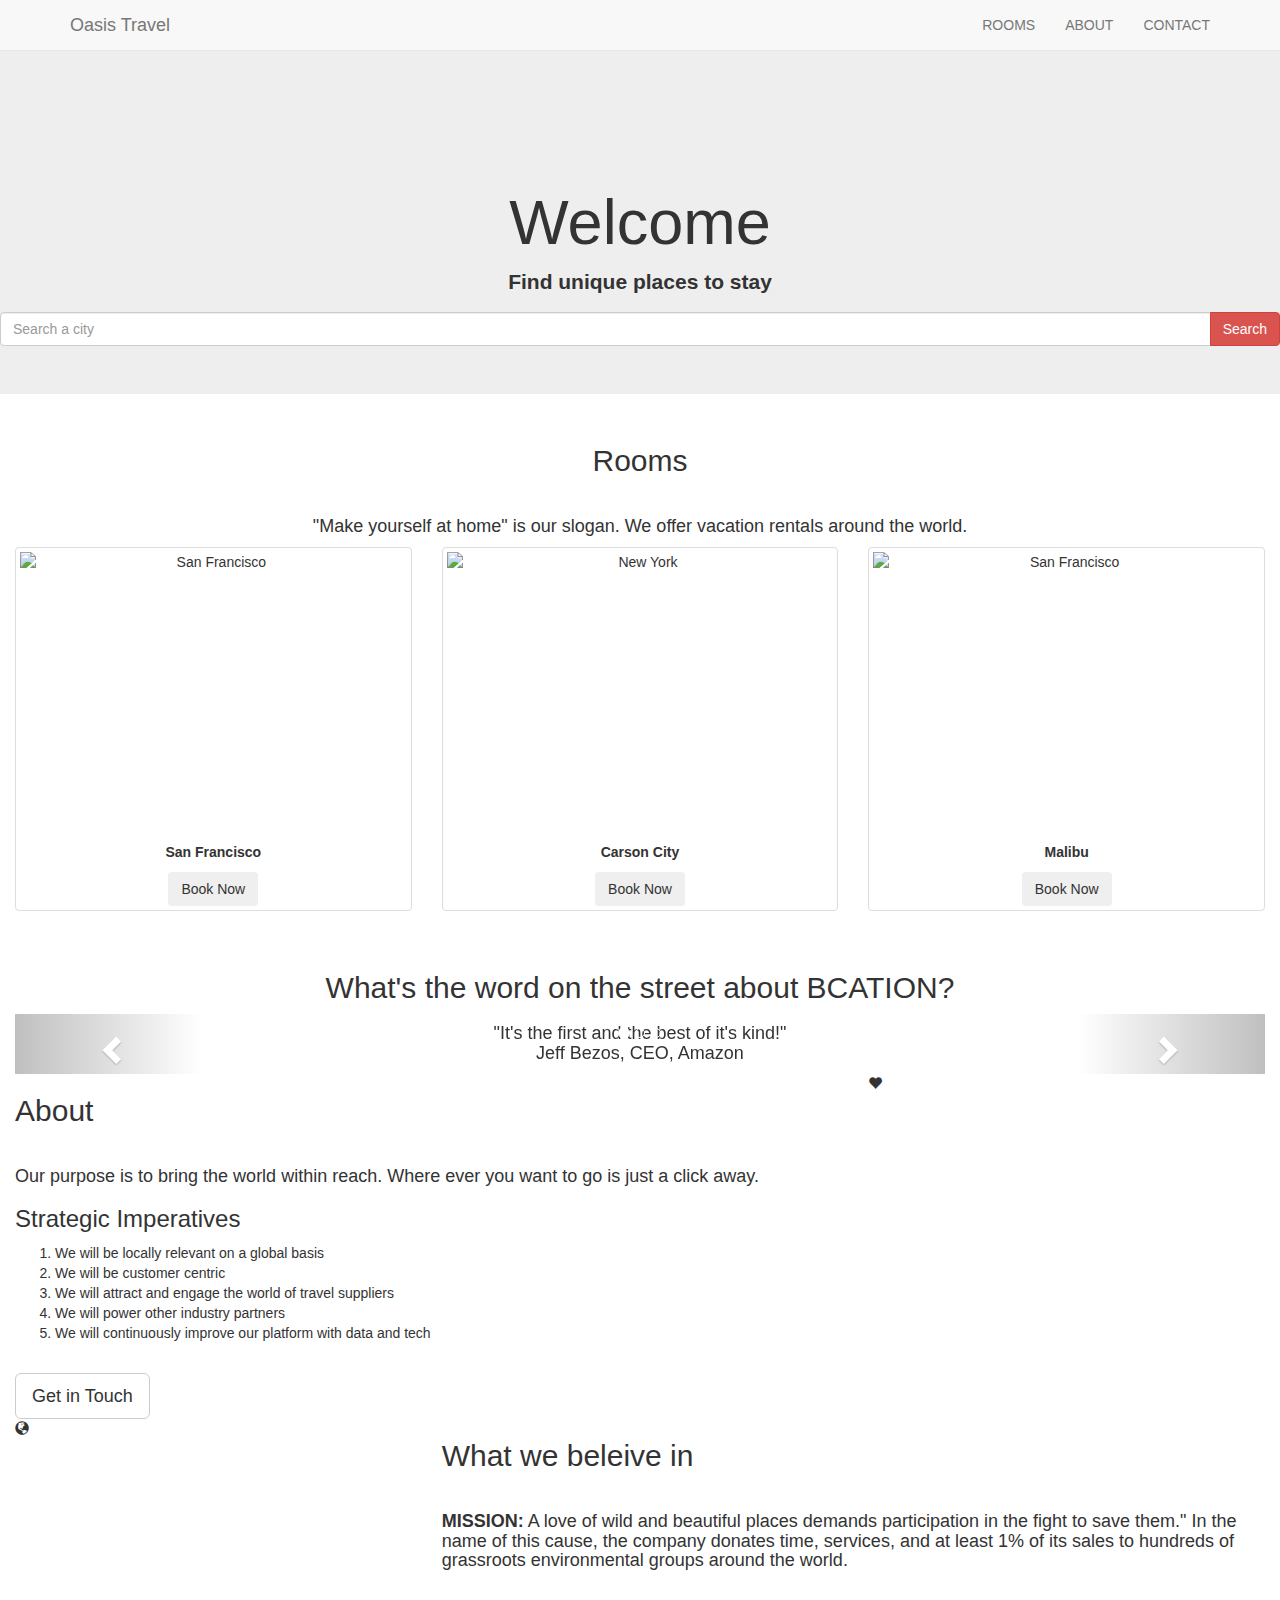
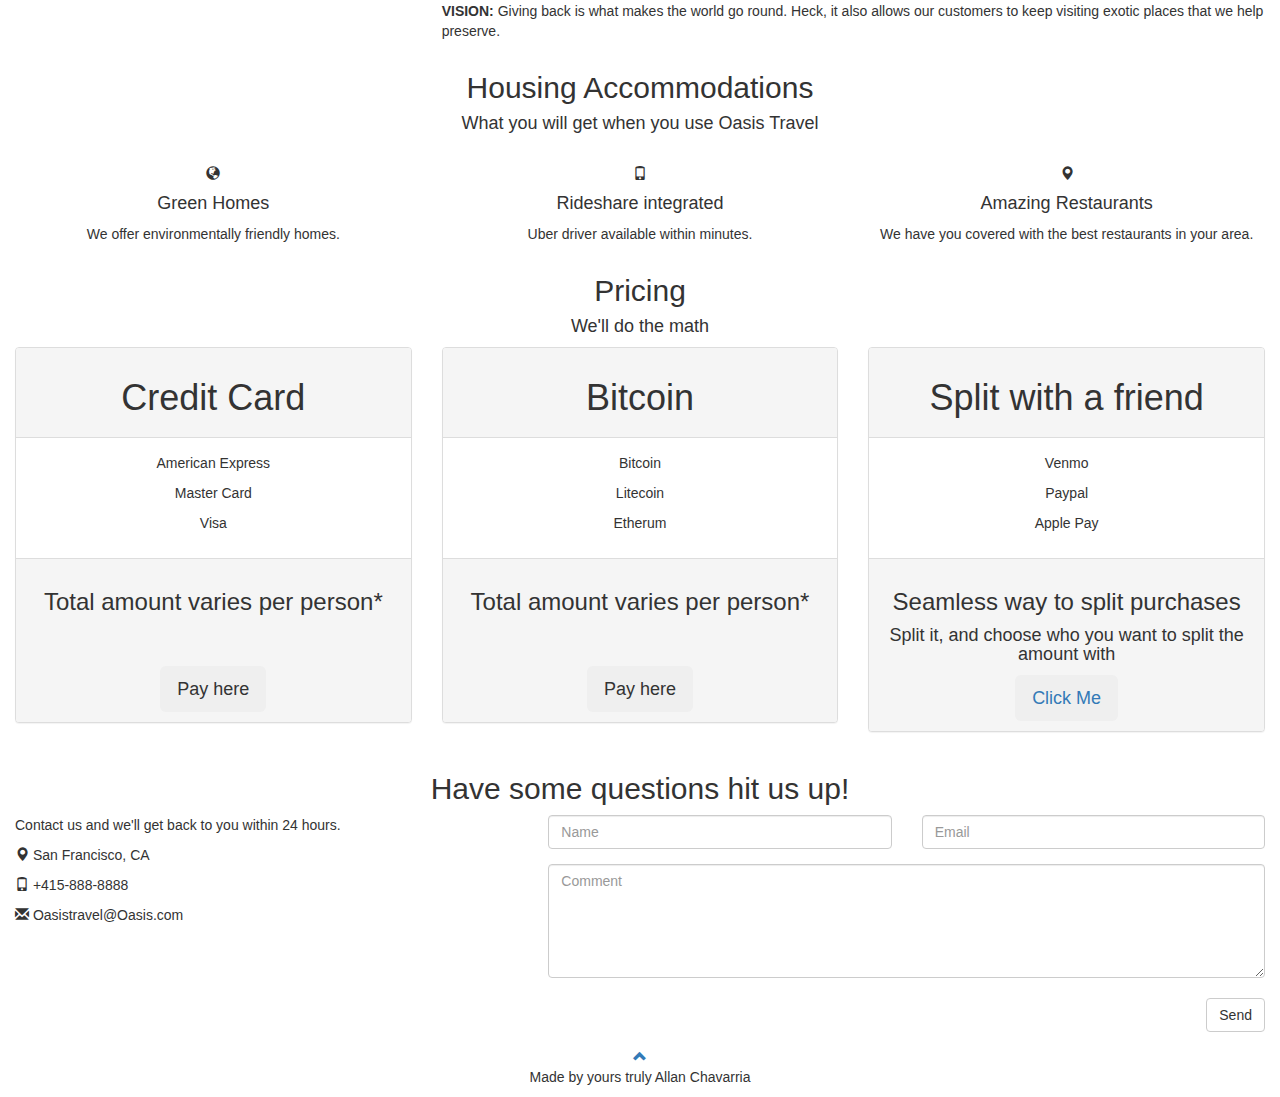
==== Air_bnb_project3/index.html @ ad5bce9e "initial commit" ====
<!DOCTYPE html>
<html lang="en">

<head>
    <!-- Theme Made By www.w3schools.com -->
    <title>Vacation Time!</title>
    <meta charset="utf-8">
    <meta name="viewport" content="width=device-width, initial-scale=1">
    <!---CSS_-->
    <link rel="stylesheet" href="https://maxcdn.bootstrapcdn.com/bootstrap/3.4.0/css/bootstrap.min.css">
    <link href="https://fonts.googleapis.com/css?family=Montserrat" rel="stylesheet" type="text/css">
    <link href="https://fonts.googleapis.com/css?family=Lato" rel="stylesheet" type="text/css">
    <link rel="stylesheet" type="text/css" href="/Users/allanchavarria/Desktop/Code/Air_bnb_project3/assets/style.css">
    <!---JS-->
    <script src="https://ajax.googleapis.com/ajax/libs/jquery/3.4.1/jquery.min.js"></script>
    <script src="https://maxcdn.bootstrapcdn.com/bootstrap/3.4.0/js/bootstrap.min.js"></script>
    <script src="/Users/allanchavarria/Desktop/Code/Air_bnb_project3/assets/index.js"></script>

    <style>
    </style>
</head>

<body id="myPage" data-spy="scroll" data-target=".navbar" data-offset="60">


    <!----Navigation Bar-->
    <nav class="navbar navbar-default navbar-fixed-top">
        <div class="container">
            <div class="navbar-header">
                <button type="button" class="navbar-toggle" data-toggle="collapse" data-target="#myNavbar">
                    <span class="icon-bar"></span>
                    <span class="icon-bar"></span>
                    <span class="icon-bar"></span>
                </button>
                <a class="navbar-brand" href="#myPage">Oasis Travel</a>
            </div>
            <div class="collapse navbar-collapse" id="myNavbar">
                <ul class="nav navbar-nav navbar-right">
                    <li><a href="#about">ROOMS</a></li>
                    <li><a href="#services">ABOUT</a></li>
                    <li><a href="#portfolio">CONTACT</a></li>
                </ul>
            </div>
        </div>
    </nav>

    <!---Text in the middle of Positano picture-->
    <div class="jumbotron text-center" id="positano">
        <br><br><br><br><br><br>
        <h1 class="specialize">Welcome</h1>
        <p class="specialize"><bold><strong>Find unique places to stay</strong></bold></p>
        <section>
        <form>
            <div class="input-group">
                <input type="email" class="form-control" size="1" placeholder="Search a city" required>
                <div class="input-group-btn">
                    <button type="button" class="btn btn-danger">Search</button>
                </div>
            </div>
        </form>
    </section>
    </div>

    <!-- Rooms Section -->
    <div id="portfolio" class="container-fluid text-center bg-grey">
        <h2>Rooms</h2><br>
        <h4>"Make yourself at home" is our slogan. We offer vacation rentals around the world.</h4>
        <div class="row text-center slideanim">
            <div class="col-sm-4">
                <div class="thumbnail">
                    <img src="/Users/allanchavarria/Desktop/Code/Air_bnb_project3/pictures/sfview1.jpg" alt="San Francisco" width="400" height="300">
                    <p><strong>San Francisco</strong></p>
                    <button class="btn" data-toggle="modal" data-target="#myModal">Book Now</button>
                </div>
            </div>
            <div class="col-sm-4">
                <div class="thumbnail">
                    <img src="/Users/allanchavarria/Desktop/Code/Air_bnb_project3/pictures/sfview2.jpg" alt="New York" width="400" height="300">
                    <p><strong>Carson City</strong></p>
                    <button class="btn" data-toggle="modal" data-target="#myModal">Book Now</button>
                </div>
            </div>
            <div class="col-sm-4">
                <div class="thumbnail">
                    <img src="/Users/allanchavarria/Desktop/Code/Air_bnb_project3/pictures/malibu.jpg" alt="San Francisco" width="400" height="300">
                    <p><strong>Malibu</strong></p>
                    <button class="btn" data-toggle="modal" data-target="#myModal">Book Now</button>
                </div>
            </div>
        </div><br>

        <!---carousel under rooms section-->
        <h2>What's the word on the street about BCATION?</h2>
        <div id="myCarousel" class="carousel slide text-center" data-ride="carousel">
            <!-- Indicators -->
            <ol class="carousel-indicators">
                <li data-target="#myCarousel" data-slide-to="0" class="active"></li>
                <li data-target="#myCarousel" data-slide-to="1"></li>
                <li data-target="#myCarousel" data-slide-to="2"></li>
            </ol>

            <!-- Wrapper for slides -->
            <div class="carousel-inner" role="listbox">
                <div class="item active">
                    <h4>"It's the first and the best of it's kind!"<br><span>Jeff Bezos, CEO, Amazon</span></h4>
                </div>
                <div class="item">
                    <h4>"Everything about this service is perfect"<br><span>Stephen Curry, Golden State Warriors</span></h4>
                </div>
                <div class="item">
                    <h4>"If you haven't tried this service, you are missing out!"<br><span>Marc Cuban</span></h4>
                </div>
            </div>

            <!-- Left and right controls -->
            <a class="left carousel-control" href="#myCarousel" role="button" data-slide="prev">
                <span class="glyphicon glyphicon-chevron-left" aria-hidden="true"></span>
                <span class="sr-only">Previous</span>
            </a>
            <a class="right carousel-control" href="#myCarousel" role="button" data-slide="next">
                <span class="glyphicon glyphicon-chevron-right" aria-hidden="true"></span>
                <span class="sr-only">Next</span>
            </a>
        </div>
    </div>

    <!--About Section-->
    <div id="about" class="container-fluid">
        <div class="row">
            <div class="col-sm-8">
                <h2>About</h2><br>
                <h4>Our purpose is to bring the world within reach. Where ever you want to go is just a click away.</h4>
                <h3>Strategic Imperatives</h3>
                <ol>
                    <li>We will be locally relevant on a global basis
                    </li>
                    <li>We will be customer centric
                    </li>
                    <li>We will attract and engage the world of travel suppliers
                    </li>
                    <li>We will power other industry partners
                    </li>
                    <li>We will continuously improve our platform with data and tech
                    </li>
                </ol>
                <br><button class="btn btn-default btn-lg">Get in Touch</button>
            </div>
            <div class="col-sm-4">
                <span class="glyphicon glyphicon-heart logo"></span>
            </div>
        </div>
    </div>


    <!---What we believe in Section-->
    <div class="container-fluid bg-grey">
        <div class="row">
            <div class="col-sm-4">
                <span class="glyphicon glyphicon-globe logo slideanim" id="globe"></span>
            </div>
            <div class="col-sm-8">
                <h2>What we beleive in</h2><br>
                <h4><strong>MISSION:</strong> A love of wild and beautiful places demands participation in the fight to save them." In the name of this cause, the company donates time, services, and at least 1% of its sales to hundreds of grassroots environmental groups around the world.</h4><br>
                <p><strong>VISION:</strong> Giving back is what makes the world go round. Heck, it also allows our customers to keep visiting exotic places that we help preserve.</p>
            </div>
        </div>
    </div>

    <!-- Housing accomindations -->
    <div id="services" class="container-fluid text-center">
        <h2>Housing Accommodations</h2>
        <h4>What you will get when you use Oasis Travel</h4>
        <br>
        <div class="row slideanim">
            <div class="col-sm-4">
                <span class="glyphicon glyphicon-globe logo-small"></span>
                <h4>Green Homes</h4>
                <p>We offer environmentally friendly homes.</p>
            </div>
            <div class="col-sm-4">
                <span class="glyphicon glyphicon-phone logo-small"></span>
                <h4>Rideshare integrated</h4>
                <p>Uber driver available within minutes.</p>
            </div>
            <div class="col-sm-4">
                <span class="glyphicon glyphicon-map-marker logo-small"></span>
                <h4>Amazing Restaurants</h4>
                <p>We have you covered with the best restaurants in your area.</p>
            </div>
        </div>
    </div>

    

    <!-- Pricing Section -->
    <div id="pricing" class="container-fluid">
        <div class="text-center">
            <h2>Pricing</h2>
            <h4>We'll do the math</h4>
        </div>
        <div class="row slideanim">
            <div class="col-sm-4 col-xs-12">
                <div class="panel panel-default text-center">
                    <div class="panel-heading">
                        <h1>Credit Card</h1>
                    </div>
                    <div class="panel-body">
                        <p> American Express</p>
                        <p>Master Card</p>
                        <p>Visa</p>
                    </div>
                    <div class="panel-footer">
                        <h3>Total amount varies per person*</h3>
                        <br><br>
                        <button class="btn btn-lg">Pay here</button>
                    </div>
                </div>
            </div>
            <div class="col-sm-4 col-xs-12">
                <div class="panel panel-default text-center">
                    <div class="panel-heading">
                        <h1>Bitcoin</h1>
                    </div>
                    <div class="panel-body">
                        <p>Bitcoin</p>
                        <p>Litecoin</p>
                        <p>Etherum</p>
                    </div>
                    <div class="panel-footer">
                        <h3>Total amount varies per person*</h3>
                        <br><br>
                        <button class="btn btn-lg">Pay here</button>
                    </div>
                </div>
            </div>
            <div class="col-sm-4 col-xs-12">
                <div class="panel panel-default text-center">
                    <div class="panel-heading">
                        <h1>Split with a friend</h1>
                    </div>
                    <div class="panel-body">
                        <p>Venmo</p>
                        <p>Paypal</p>
                        <p>Apple Pay</p>
                    </div>
                    <div class="panel-footer">
                        <h3>Seamless way to split purchases</h3>
    
                        <h4>Split it, and choose who you want to split the amount with</h4>
                        <a id="clickhere" href='/Users/allanchavarria/Desktop/Code/Air_bnb_project3/pay.html'><button class="btn btn-lg" >Click Me</button></a>
                    </div>
                </div>
            </div>
        </div>
    </div>

    <!--Contact Section-->
    <div id="contact" class="container-fluid bg-grey">
        <h2 class="text-center">Have some questions hit us up!</h2>
        <div class="row">
            <div class="col-sm-5">
                <p>Contact us and we'll get back to you within 24 hours.</p>
                <p><span class="glyphicon glyphicon-map-marker"></span> San Francisco, CA</p>
                <p><span class="glyphicon glyphicon-phone"></span> +415-888-8888</p>
                <p><span class="glyphicon glyphicon-envelope"></span> Oasistravel@Oasis.com</p>
            </div>
            <div class="col-sm-7 slideanim">
                <div class="row">
                    <div class="col-sm-6 form-group">
                        <input class="form-control" id="name" name="name" placeholder="Name" type="text" required>
                    </div>
                    <div class="col-sm-6 form-group">
                        <input class="form-control" id="email" name="email" placeholder="Email" type="email" required>
                    </div>
                </div>
                <textarea class="form-control" id="comments" name="comments" placeholder="Comment" rows="5"></textarea><br>
                <div class="row">
                    <div class="col-sm-12 form-group">
                        <button class="btn btn-default pull-right" type="submit">Send</button>
                    </div>
                </div>
            </div>
        </div>
    </div>

    
    <footer class="container-fluid text-center">
        <a href="#myPage" title="To Top">
            <span class="glyphicon glyphicon-chevron-up"></span>
        </a>
        <p>Made by yours truly Allan Chavarria</p>
    </footer>





</body>

</html>
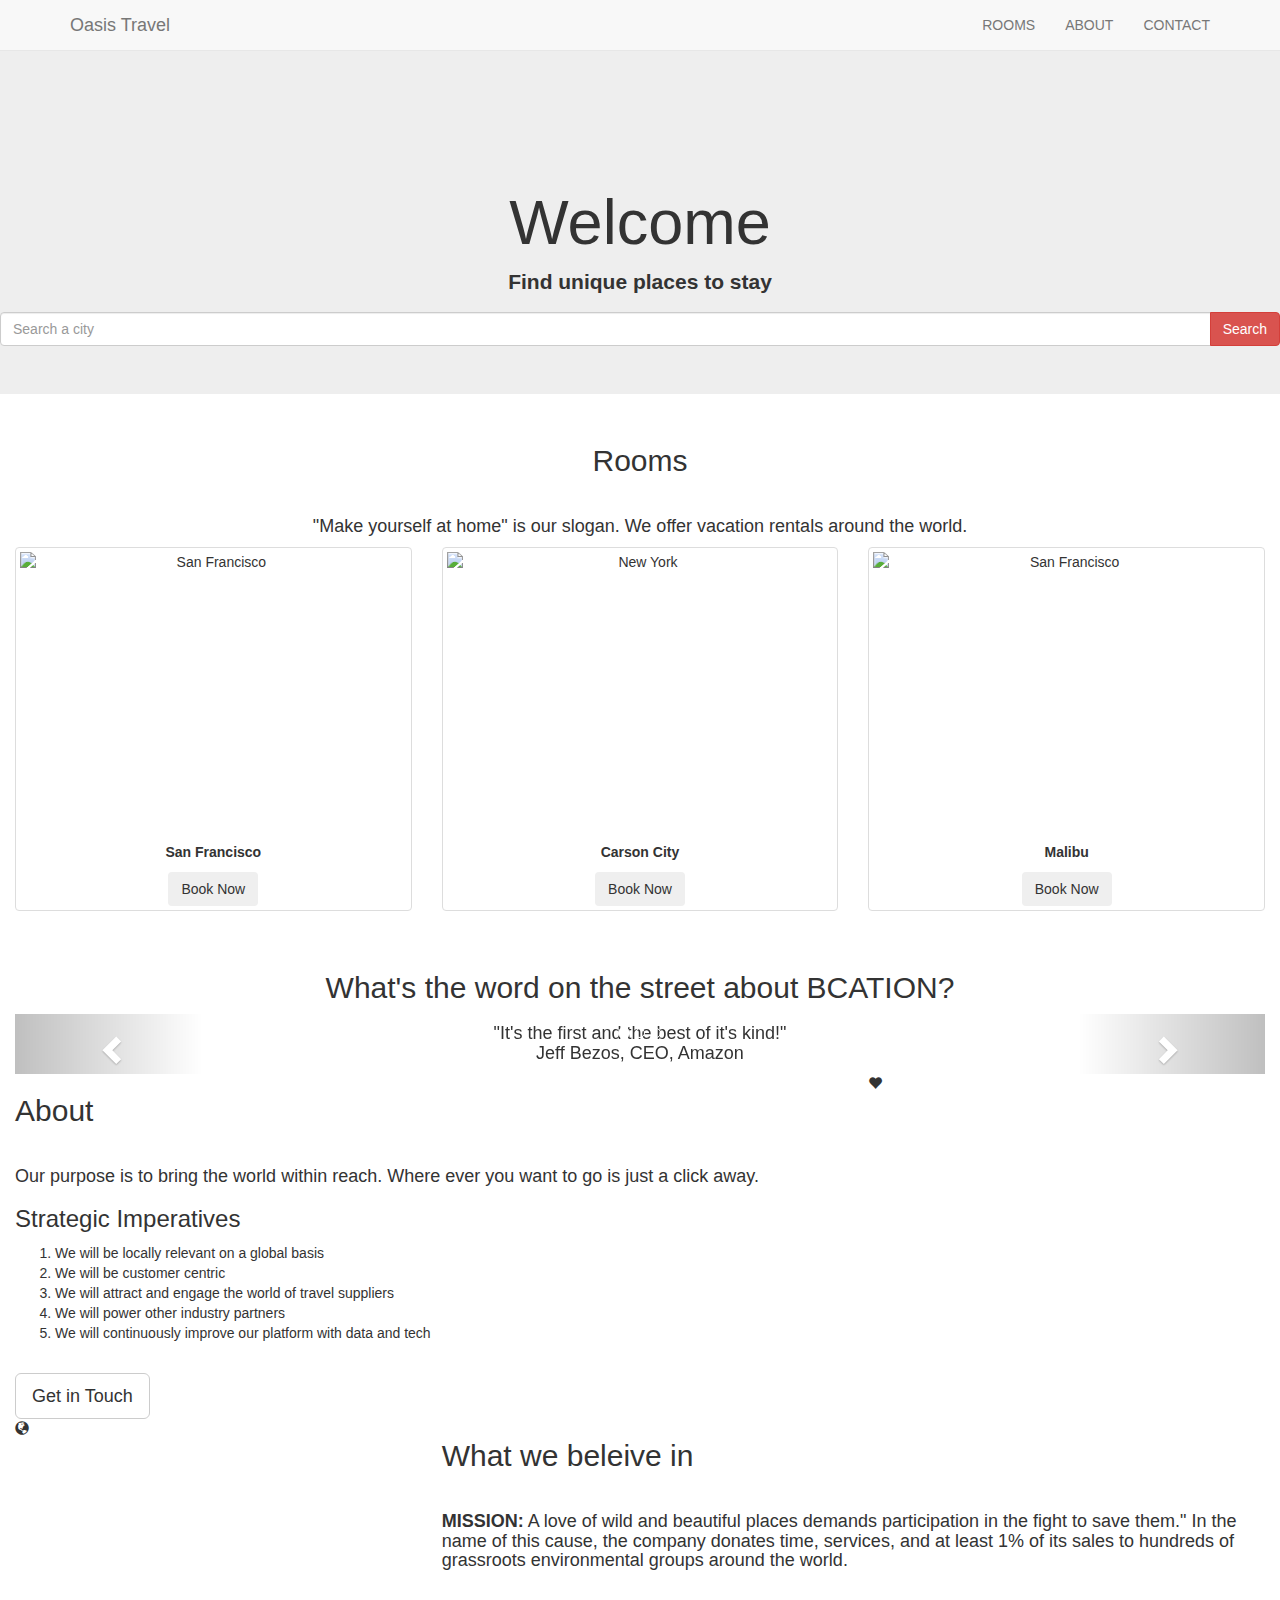
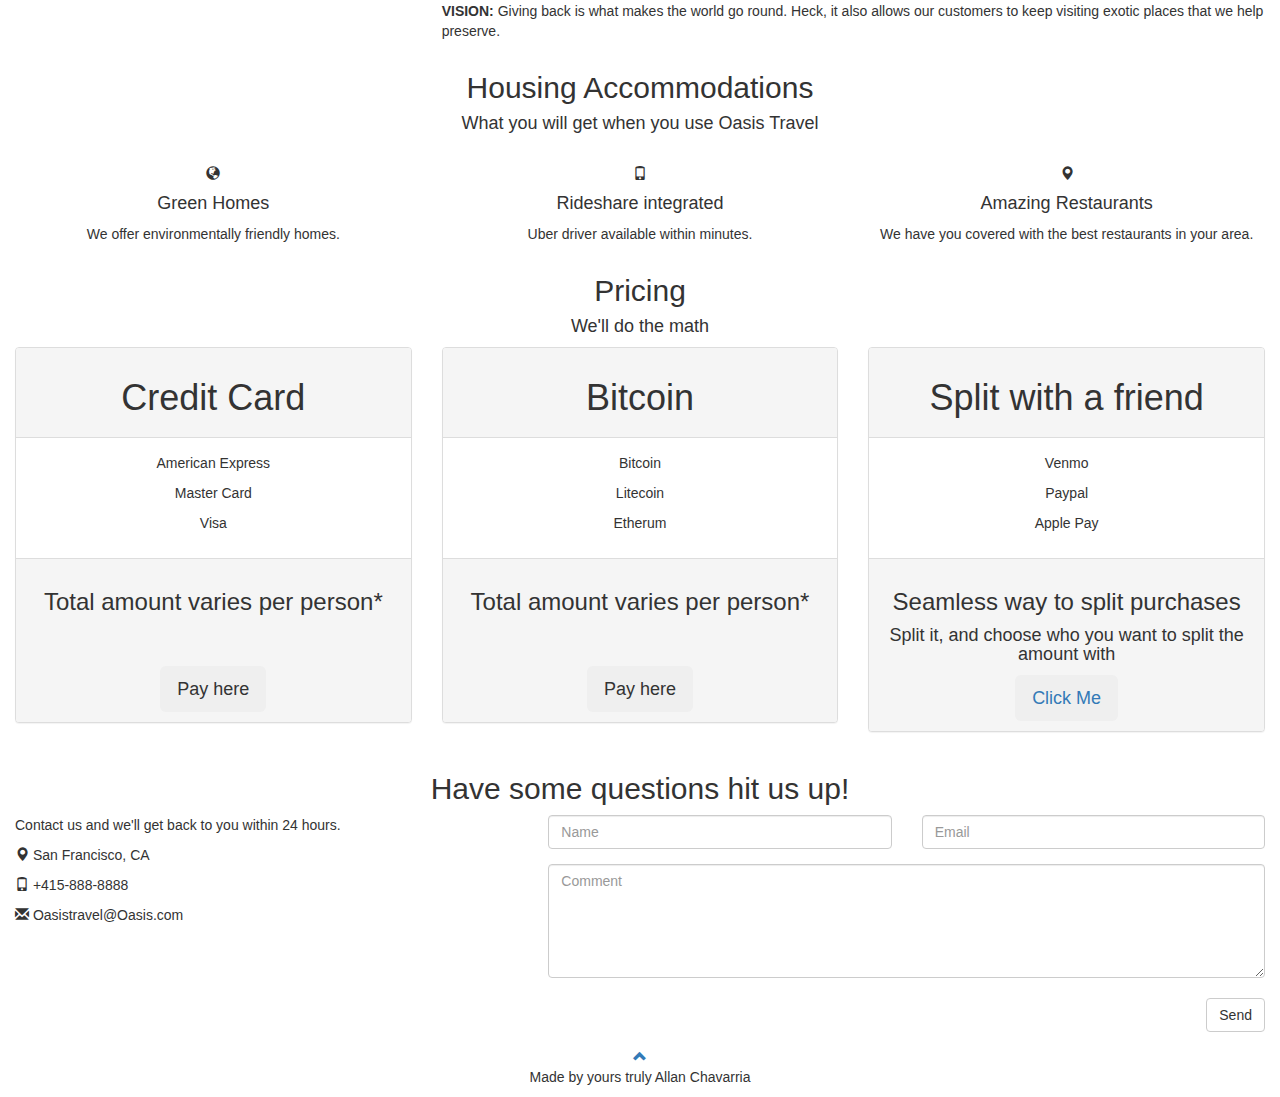
==== commit 2d9cfbb2: "Changed split with a friend button color to white" ====
--- a/Air_bnb_project3/index.html
+++ b/Air_bnb_project3/index.html
@@ -48,17 +48,19 @@
     <div class="jumbotron text-center" id="positano">
         <br><br><br><br><br><br>
         <h1 class="specialize">Welcome</h1>
-        <p class="specialize"><bold><strong>Find unique places to stay</strong></bold></p>
+        <p class="specialize">
+            <bold><strong>Find unique places to stay</strong></bold>
+        </p>
         <section>
-        <form>
-            <div class="input-group">
-                <input type="email" class="form-control" size="1" placeholder="Search a city" required>
-                <div class="input-group-btn">
-                    <button type="button" class="btn btn-danger">Search</button>
-                </div>
-            </div>
-        </form>
-    </section>
+            <form>
+                <div class="input-group">
+                    <input type="email" class="form-control" size="1" placeholder="Search a city" required>
+                    <div class="input-group-btn">
+                        <button type="button" class="btn btn-danger">Search</button>
+                    </div>
+                </div>
+            </form>
+        </section>
     </div>
 
     <!-- Rooms Section -->
@@ -68,21 +70,24 @@
         <div class="row text-center slideanim">
             <div class="col-sm-4">
                 <div class="thumbnail">
-                    <img src="/Users/allanchavarria/Desktop/Code/Air_bnb_project3/pictures/sfview1.jpg" alt="San Francisco" width="400" height="300">
+                    <img src="/Users/allanchavarria/Desktop/Code/Air_bnb_project3/pictures/sfview1.jpg" alt="San Francisco"
+                        width="400" height="300">
                     <p><strong>San Francisco</strong></p>
                     <button class="btn" data-toggle="modal" data-target="#myModal">Book Now</button>
                 </div>
             </div>
             <div class="col-sm-4">
                 <div class="thumbnail">
-                    <img src="/Users/allanchavarria/Desktop/Code/Air_bnb_project3/pictures/sfview2.jpg" alt="New York" width="400" height="300">
+                    <img src="/Users/allanchavarria/Desktop/Code/Air_bnb_project3/pictures/sfview2.jpg" alt="New York"
+                        width="400" height="300">
                     <p><strong>Carson City</strong></p>
                     <button class="btn" data-toggle="modal" data-target="#myModal">Book Now</button>
                 </div>
             </div>
             <div class="col-sm-4">
                 <div class="thumbnail">
-                    <img src="/Users/allanchavarria/Desktop/Code/Air_bnb_project3/pictures/malibu.jpg" alt="San Francisco" width="400" height="300">
+                    <img src="/Users/allanchavarria/Desktop/Code/Air_bnb_project3/pictures/malibu.jpg" alt="San Francisco"
+                        width="400" height="300">
                     <p><strong>Malibu</strong></p>
                     <button class="btn" data-toggle="modal" data-target="#myModal">Book Now</button>
                 </div>
@@ -160,8 +165,11 @@
             </div>
             <div class="col-sm-8">
                 <h2>What we beleive in</h2><br>
-                <h4><strong>MISSION:</strong> A love of wild and beautiful places demands participation in the fight to save them." In the name of this cause, the company donates time, services, and at least 1% of its sales to hundreds of grassroots environmental groups around the world.</h4><br>
-                <p><strong>VISION:</strong> Giving back is what makes the world go round. Heck, it also allows our customers to keep visiting exotic places that we help preserve.</p>
+                <h4><strong>MISSION:</strong> A love of wild and beautiful places demands participation in the fight to
+                    save them." In the name of this cause, the company donates time, services, and at least 1% of its
+                    sales to hundreds of grassroots environmental groups around the world.</h4><br>
+                <p><strong>VISION:</strong> Giving back is what makes the world go round. Heck, it also allows our
+                    customers to keep visiting exotic places that we help preserve.</p>
             </div>
         </div>
     </div>
@@ -190,7 +198,7 @@
         </div>
     </div>
 
-    
+
 
     <!-- Pricing Section -->
     <div id="pricing" class="container-fluid">
@@ -245,9 +253,10 @@
                     </div>
                     <div class="panel-footer">
                         <h3>Seamless way to split purchases</h3>
-    
+
                         <h4>Split it, and choose who you want to split the amount with</h4>
-                        <a id="clickhere" href='/Users/allanchavarria/Desktop/Code/Air_bnb_project3/pay.html'><button class="btn btn-lg" >Click Me</button></a>
+                        <a id="clickhere" href='/Users/allanchavarria/Desktop/Code/Air_bnb_project3/pay.html'><button
+                                class="btn btn-lg">Click Me</button></a>
                     </div>
                 </div>
             </div>
@@ -283,7 +292,7 @@
         </div>
     </div>
 
-    
+
     <footer class="container-fluid text-center">
         <a href="#myPage" title="To Top">
             <span class="glyphicon glyphicon-chevron-up"></span>
